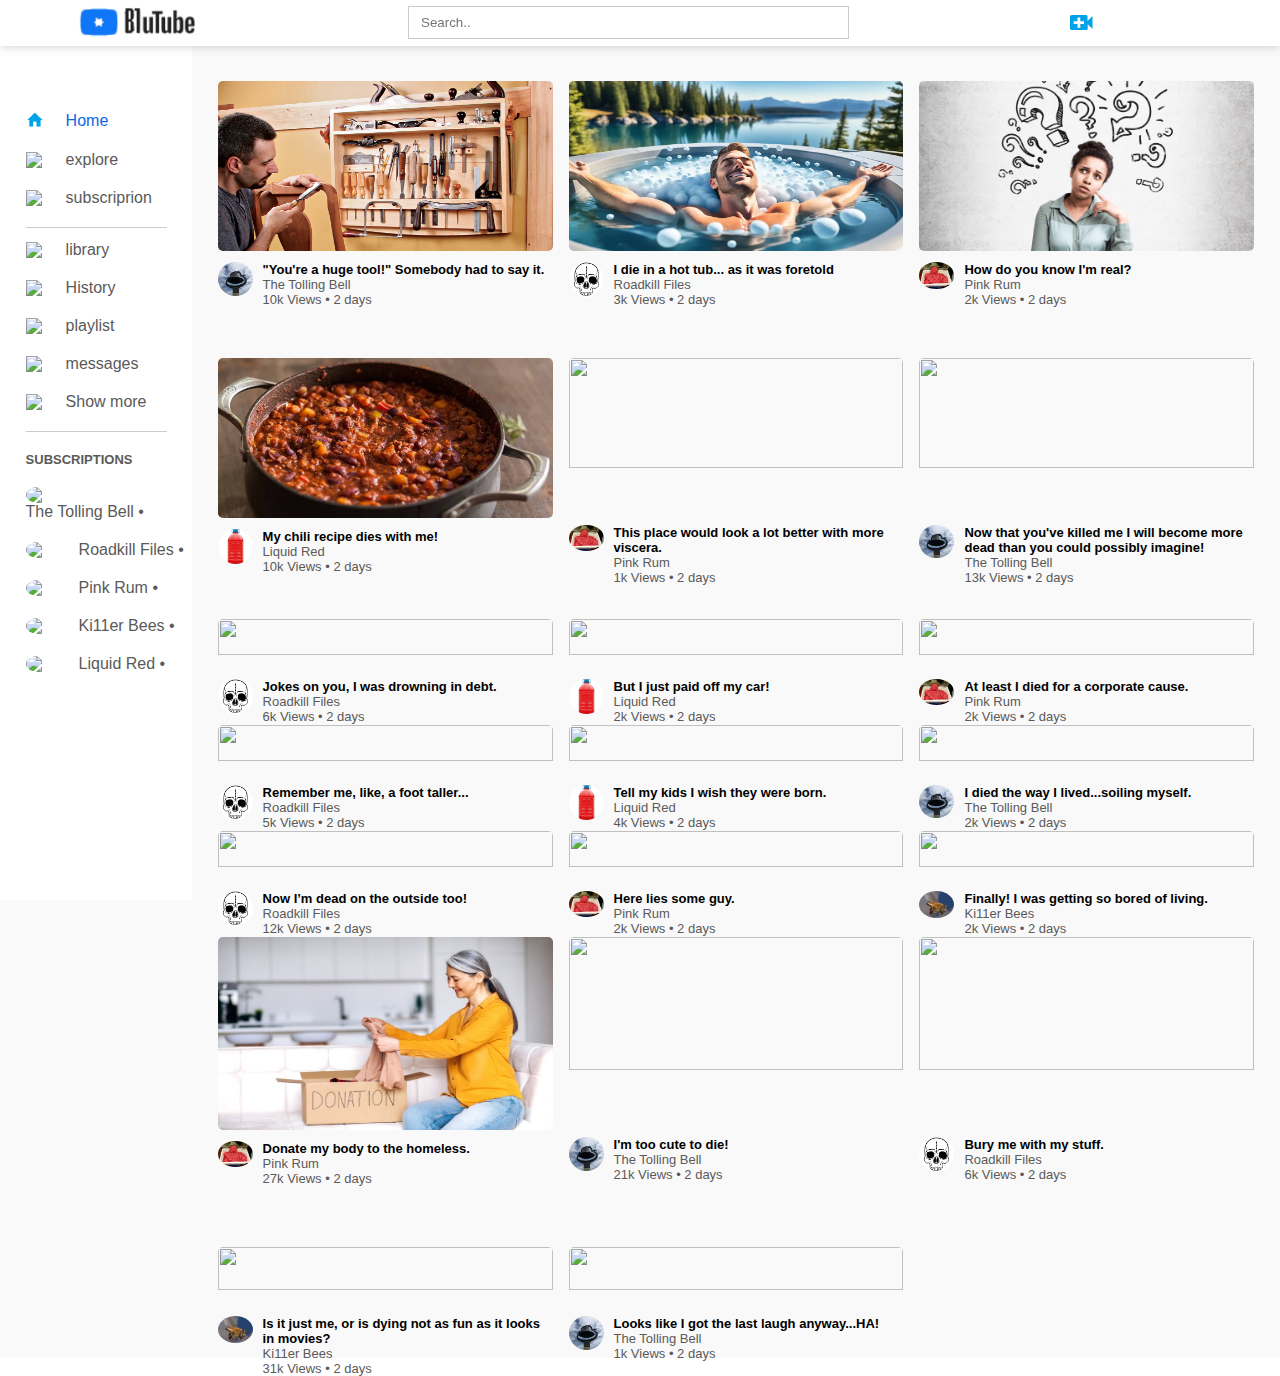
==== index.html @ 5d152c2f "Changed to be Bluetube" ====
<!DOCTYPE html>
<html lang="en">

<head>
    <meta charset="UTF-8">
    <meta http-equiv="X-UA-Compatible" content="IE=edge">
    <meta name="viewport" content="width=device-width, initial-scale=1.0">
    <link rel="stylesheet" href="style.css">
    <title>Youtube Clone</title>
</head>

<body>

    <nav class="flex-div">
        <div class="nav-left flex-div">
            <img src="./images/menu.png" class="menu-icon" alt="" srcset="">
            <img src="./images/Bluetube.png" class="logo" alt="" srcset="">
        </div>
        <div class="nav-middle flex-div">
            <div class="search-box flex-div">
                <input type="text" placeholder="Search..">
                <img src="./images/search.png" alt="" srcset="">
            </div>
            <!-- <img src="./images/voice-search.png" class="mic-icon" alt="" srcset=""> -->
        </div>
        <div class="nav-right flex-div">
            <img src="./images/bluupload.png" alt="" srcset="">
            <img src="./images/more.png" alt="" srcset="">
            <img src="./images/notification.png" alt="" srcset="">
            <img src="./images/nilava.jpeg" class="user-icon" alt="" srcset="">
        </div>
    </nav>

    <!-- Side Bar -->

    <div class="sidebar">
        <div class="shortcut-links">
            <a href="#"><img src="./images/bluHome.png">
                <p>Home</p>
            </a>
            <a href="#"><img src="./images/explore.png">
                <p>explore</p>
            </a>
            <a href="#"><img src="./images/subscriprion.png">
                <p>subscriprion</p>
            </a>
            <hr>
            <a href="#"><img src="./images/library.png">
                <p>library</p>
            </a>
            <a href="#"><img src="./images/history.png">
                <p>History</p>
            </a>
            <a href="#"><img src="./images/playlist.png">
                <p>playlist</p>
            </a>
            <a href="#"><img src="./images/messages.png">
                <p>messages</p>
            </a>
            <a href="#"><img src="./images/show-more.png">
                <p>Show more</p>
            </a>
            <hr>
        </div>
        <div class="subscribed-list">
            <h3>SUBSCRIPTIONS</h3>
            <a href="#"><img src="./images/Jack.png">
                <p>The Tolling Bell &bull;</p>
            </a>
            <a href="#"><img src="./images/simon.png">
                <p>Roadkill Files &bull;</p>
            </a>
            <a href="#"><img src="./images/tom.png">
                <p>Pink Rum &bull;</p>
            </a>
            <a href="#"><img src="./images/megan.png">
                <p>Ki11er Bees &bull;</p>
            </a>
            <a href="#"><img src="./images/cameron.png">
                <p>Liquid Red &bull;</p>
            </a>

        </div>
    </div>

    <!-- Main Body -->
    <div class="container">
        <div class="banner">
            <img src="./images/banner.png" alt="" srcset="">
        </div>
        <div class="list-container">
            <div class="vid-list">
                <a href="video-1.html"> <img src="./images/tool.jpg" class="thumbnail"></a>
                <div class="flex-div">
                    <img src="./images/bell.jpg">
                    <div class="vid-info">
                        <a href="video-1.html">"You're a huge tool!" Somebody had to say it.</a>
                        <p>The Tolling Bell</p>
                        <p>10k Views &bull; 2 days</p>
                    </div>
                </div>
            </div>

            <div class="vid-list">
                <a href="video-2.html"> <img src="./images/hottub.png" class="thumbnail"></a>
                <div class="flex-div">
                    <img src="./images/skull.jpg">
                    <div class="vid-info">
                        <a href="video-2.html">I die in a hot tub... as it was foretold</a>
                        <p>Roadkill Files</p>
                        <p>3k Views &bull; 2 days</p>
                    </div>
                </div>
            </div>

            <div class="vid-list">
                <a href="video-3.html"> <img src="./images/real.png" class="thumbnail "></a>
                <div class="flex-div">
                    <img src="./images/pinkslime.jpeg">
                    <div class="vid-info">
                        <a href="video-3.html">How do you know I'm real?</a>
                        <p>Pink Rum</p>
                        <p>2k Views &bull; 2 days</p>
                    </div>
                </div>
            </div>

            <div class="vid-list">
                <a href="#"> <img src="./images/national-chilli-day.jpg" class="thumbnail chili"></a>
                <div class="flex-div">
                    <img src="./images/red.jpeg">
                    <div class="vid-info">
                        <a href="#">My chili recipe dies with me!</a>
                        <p>Liquid Red</p>
                        <p>10k Views &bull; 2 days</p>
                    </div>
                </div>
            </div>

            <div class="vid-list">
                <a href="#"> <img src="./images/thumbnail5.png" class="thumbnail"></a>
                <div class="flex-div">
                    <img src="./images/pinkslime.jpeg">
                    <div class="vid-info">
                        <a href="#">This place would look a lot better with more viscera.</a>
                        <p>Pink Rum</p>
                        <p>1k Views &bull; 2 days</p>
                    </div>
                </div>
            </div>

            <div class="vid-list">
                <a href="#"> <img src="./images/thumbnail6.png" class="thumbnail"></a>
                <div class="flex-div">
                    <img src="./images/bell.jpg">
                    <div class="vid-info">
                        <a href="#">Now that you've killed me I will become more dead than you could possibly
                            imagine!</a>
                        <p>The Tolling Bell</p>
                        <p>13k Views &bull; 2 days</p>
                    </div>
                </div>
            </div>

            <div class="vid-list">
                <a href="#"> <img src="./images/thumbnail7.png" class="thumbnail"></a>
                <div class="flex-div">
                    <img src="./images/skull.jpg">
                    <div class="vid-info">
                        <a href="#">Jokes on you, I was drowning in debt.</a>
                        <p>Roadkill Files</p>
                        <p>6k Views &bull; 2 days</p>
                    </div>
                </div>
            </div>

            <div class="vid-list">
                <a href="#"> <img src="./images/thumbnail8.png" class="thumbnail"></a>
                <div class="flex-div">
                    <img src="./images/red.jpeg">
                    <div class="vid-info">
                        <a href="#">But I just paid off my car!</a>
                        <p>Liquid Red</p>
                        <p>2k Views &bull; 2 days</p>
                    </div>
                </div>
            </div>


            <div class="vid-list">
                <a href="video-9.html"> <img src="./images/thumbnail9.png" class="thumbnail"></a>
                <div class="flex-div">
                    <img src="./images/pinkslime.jpeg">
                    <div class="vid-info">
                        <a href="video-9.html">At least I died for a corporate cause.</a>
                        <p>Pink Rum</p>
                        <p>2k Views &bull; 2 days</p>
                    </div>
                </div>
            </div>

            <div class="vid-list">
                <a href="#"> <img src="./images/thumbnail10.png" class="thumbnail"></a>
                <div class="flex-div">
                    <img src="./images/skull.jpg">
                    <div class="vid-info">
                        <a href="#">Remember me, like, a foot taller...</a>
                        <p>Roadkill Files</p>
                        <p>5k Views &bull; 2 days</p>
                    </div>
                </div>
            </div>

            <div class="vid-list">
                <a href="video-11.html"> <img src="./images/thumbnail11.png" class="thumbnail"></a>
                <div class="flex-div">
                    <img src="./images/red.jpeg">
                    <div class="vid-info">
                        <a href="video-11.html">Tell my kids I wish they were born.</a>
                        <p>Liquid Red</p>
                        <p>4k Views &bull; 2 days</p>
                    </div>
                </div>
            </div>

            <div class="vid-list">
                <a href="video-12.html"> <img src="./images/thumbnail12.png" class="thumbnail"></a>
                <div class="flex-div">
                    <img src="./images/bell.jpg">
                    <div class="vid-info">
                        <a href="video-12.html">I died the way I lived...soiling myself.</a>
                        <p>The Tolling Bell</p>
                        <p>2k Views &bull; 2 days</p>
                    </div>
                </div>
            </div>

            <div class="vid-list">
                <a href="#"> <img src="./images/thumbnail13.png" class="thumbnail"></a>
                <div class="flex-div">
                    <img src="./images/skull.jpg">
                    <div class="vid-info">
                        <a href="#">Now I’m dead on the outside too!</a>
                        <p>Roadkill Files</p>
                        <p>12k Views &bull; 2 days</p>
                    </div>
                </div>
            </div>

            <div class="vid-list">
                <a href="#"> <img src="./images/thumbnail14.png" class="thumbnail"></a>
                <div class="flex-div">
                    <img src="./images/pinkslime.jpeg">
                    <div class="vid-info">
                        <a href="#">Here lies some guy.</a>
                        <p>Pink Rum</p>
                        <p>2k Views &bull; 2 days</p>
                    </div>
                </div>
            </div>

            <div class="vid-list">
                <a href="#"> <img src="./images/thumbnail15.png" class="thumbnail"></a>
                <div class="flex-div">
                    <img src="./images/beeflying.jpg">
                    <div class="vid-info">
                        <a href="#">Finally! I was getting so bored of living.</a>
                        <p>Ki11er Bees</p>
                        <p>2k Views &bull; 2 days</p>
                    </div>
                </div>
            </div>

            <div class="vid-list">
                <a href="#"> <img src="./images/woman-donating-items.jpg" class="thumbnail"></a>
                <div class="flex-div">
                    <img src="./images/pinkslime.jpeg">
                    <div class="vid-info">
                        <a href="#">Donate my body to the homeless.</a>
                        <p>Pink Rum</p>
                        <p>27k Views &bull; 2 days</p>
                    </div>
                </div>
            </div>

            <div class="vid-list">
                <a href="#"> <img src="./images/thumbnail17.png" class="thumbnail"></a>
                <div class="flex-div">
                    <img src="./images/bell.jpg">

                    <div class="vid-info">
                        <a href="#">I'm too cute to die!</a>
                        <p>The Tolling Bell</p>
                        <p>21k Views &bull; 2 days</p>
                    </div>
                </div>
            </div>

            <div class="vid-list">
                <a href="#"> <img src="./images/thumbnail18.png" class="thumbnail"></a>
                <div class="flex-div">
                    <img src="./images/skull.jpg">
                    <div class="vid-info">
                        <a href="#">Bury me with my stuff.</a>
                        <p>Roadkill Files</p>
                        <p>6k Views &bull; 2 days</p>
                    </div>
                </div>
            </div>

            <div class="vid-list">
                <a href="#"> <img src="./images/thumbnail19.png" class="thumbnail"></a>
                <div class="flex-div">
                    <img src="./images/beeflying.jpg">
                    <div class="vid-info">
                        <a href="#">Is it just me, or is dying not as fun as it looks in movies?</a>
                        <p>Ki11er Bees</p>
                        <p>31k Views &bull; 2 days</p>
                    </div>
                </div>
            </div>

            <div class="vid-list">
                <a href="#"> <img src="./images/thumbnail20.png" class="thumbnail"></a>
                <div class="flex-div">
                    <img src="./images/bell.jpg">
                    <div class="vid-info">
                        <a href="#">Looks like I got the last laugh anyway...HA!</a>
                        <p>The Tolling Bell</p>
                        <p>1k Views &bull; 2 days</p>
                    </div>
                </div>
            </div>


        </div>



    </div>


    <script src="side-bar.js"></script>


</body>

</html>
---- style.css ----
* {
    margin: 0;
    padding: 0;
    font-family: 'poppins', sans-serif;
    box-sizing: border-box;
}

a {
    text-decoration: none;
    color: #5a5a5a;
}

img {
    cursor: pointer;
}

.flex-div {
    display: flex;
    align-items: center;

}

nav {
    padding: 0px 2%;
    justify-content: space-between;
    box-shadow: 0 0 10px rgba(0, 0, 0, 0.2);
    background: #fff;
    position: sticky;
    top: 0;
    z-index: 10;
}


.nav-right img {
    width: 25px;
    margin-right: 25px;
}

.nav-right .user-icon {
    width: 35px;
    margin-right: 0px;
    border-radius: 50%;

}

.nav-left .menu-icon {
    width: 22px;
    margin-right: 25px;

}

.nav-left .logo {
    width: 130px;

}

.nav-middle .mic-icon {
    width: 16px;

}

.nav-middle .search-box {
    border: 1px solid #ccc;
    margin-right: 15px;
    padding: 8px 12px;
    /* border-radius: 25px; */
}

.nav-middle .search-box input {
    width: 400px;
    border: 0;
    outline: 0;
    background: transparent;
}

.nav-middle .search-box img {
    width: 15px;

}

/* sidebar */
.sidebar {
    background: #fff;
    width: 15%;
    height: 100vh;
    position: fixed;
    top: 0;
    padding-left: 2%;
    padding-top: 98px;

}

.shortcut-links a img {
    width: 20px;
    margin-right: 20px;
}

.shortcut-links a {
    display: flex;
    align-items: center;
    margin-bottom: 20px;
    width: fit-content;
    flex-wrap: wrap;
    margin-top: 13px;
}


.shortcut-links a:first-child {
    color: #0c65eb;
}

.sidebar hr {
    border: 0;
    height: 1px;
    background: #ccc;
    width: 85%;
}

.subscribed-list h3 {
    font-size: 13px;
    margin: 20px 0;
    color: #5a5a5a;
}

.subscribed-list a {
    display: flex;
    align-items: center;
    margin-bottom: 20px;
    width: fit-content;
    flex-wrap: wrap;
}

.subscribed-list a img {
    width: 25px;
    border-radius: 50%;
    margin-right: 28px;
}


.small-sidebar {
    width: 5%;
}

.small-sidebar .shortcut-links a p,
.small-sidebar .subscribed-list a,
.small-sidebar h3 {
    display: none;
}

.small-sidebar hr {
    width: 50%;
    margin-bottom: 25px;
    display: none;

}

/* main Body */
.container {
    background: #f9f9f9;
    padding-left: 17%;
    padding-right: 2%;
    padding-top: 20px;
    padding-bottom: 20px;
}

.large-container {
    padding-left: 7%;
}

.banner {
    width: 100%;
    display: none;
}

.banner img {
    width: 100%;
    border-radius: 8px;
}


.list-container {
    display: grid;
    grid-template-columns: repeat(auto-fit, minmax(250px, 1fr));
    grid-column-gap: 16px;
    grid-row-gap: 30px;
    margin-top: 15px;
}

.vid-list .thumbnail {
    width: 100%;
    border-radius: 5px;
    height: 69%;

}

.chili {
    height: 155px;
}

.vid-list .flex-div {
    align-items: flex-start;
    margin-top: 7px;
}

.vid-list .flex-div img {
    width: 35px;
    margin-right: 10px;
    border-radius: 50%;
}

.vid-info {
    color: #5a5a5a;
    font-size: 13px;

}

.vid-info a {
    color: black;
    font-weight: 600;
    display: block;
    margin: bottom 5px;
    ;
}


@media (max-width: 900px) {
    .menu-icon {
        display: none;
    }

    .sidebar {
        display: none;
    }

    .container,
    .large-container {
        padding-left: 5%;
        padding-right: 5%;
    }

    /* .nav-right img{

    display: none;
   } */

    .nav-right .user-icon {
        display: block;
        width: 30px;
    }

    .nav-middle .search-box {
        width: 100px;
        display: none;

    }

    .nav-middle .mic-icon {
        display: none;
    }

    .logo {
        width: 90px;
    }

}

/*******      Video -9      *****/


.play-container {
    padding-left: 2% !important;
}

.row {
    display: flex;
    justify-content: space-between;
    flex-wrap: wrap;

}

.play-video {
    flex-basis: 69%;
}

.right-sidebar {
    flex-basis: 30%;
}

.play-video video {
    width: 100%;
}

.side-video-list {

    display: flex;
    justify-content: space-between;
    margin-bottom: 8px;
}

.side-video-list img {
    width: 100%;

}

.side-video-list .small-thumbnail {
    flex-basis: 49%;

}

.side-video-list .vid-info {

    flex-basis: 49%;
}

.play-video .tags a {

    color: #0000ff;
    font-size: 13px;
}

.play-video h3 {
    font-weight: 600;
    font-size: 22px;
    margin-top: 12px;
}

.play-video .play-video-info {
    display: flex;
    align-items: center;
    justify-content: space-between;
    flex-wrap: wrap;
    margin-top: 5px;
    font-size: 14px;
    color: #5a5a5a;
}

.play-video .play-video-info a img {
    width: 20px;
    margin-right: 8px;

}

.play-video .play-video-info a {
    display: inline-flex;
    align-items: center;
    margin-left: 15px;

}

.play-video hr {
    border: 0;
    height: 1px;
    background: #ccc;
    margin: 10px 0;
}

.owner {
    display: flex;
    align-items: center;
    margin-top: 20px;
}

.owner div {
    flex: 1;
    line-height: 18px;
}

.owner img {
    width: 40px;
    border-radius: 50%;
    margin-right: 15px;
}

.owner p {
    color: #000;
    font-weight: 600;
    font-size: 18px;
}


.owner span {
    font-size: 13px;
    color: #5a5a5a;
}


.owner button {
    background: #2947f3;
    color: #fff;
    padding: 8px 30px;
    border: 0;
    outline: 0;
    border-radius: 4px;
    cursor: pointer;
}

.vid-des {
    padding-left: 55px;
    margin: 15px 0;
}

.vid-des p {

    font-size: 14px;
    margin-bottom: 5px;
    color: #5a5a5a;
}

.vid-des .cmnt {
    display: flex;
    margin-top: 15px;
}

.cmnt img {
    width: 24px;
    height: 17px;
    margin-left: 46px;
    margin-right: 14px;
}

.vid-des h4 {
    font-size: 14px;
    color: #5a5a5a;
    /* margin-top: 15px; */
}

.add-cmnt {
    display: flex;
    align-items: center;
    margin: 30px 0;
}

.add-cmnt img {
    width: 35px;
    border-radius: 50%;
    margin-right: 15px;
}

.add-cmnt input {
    border: 0;
    outline: 0;
    border-bottom: 1px solid #5a5a5a;
    width: 100%;
    padding-top: 10px;
    background: transparent;
}

.old-cmnt {
    display: flex;
    align-items: center;
    margin: 20px 0;
}

.old-cmnt img {
    width: 35px;
    border-radius: 50%;
    margin-right: 15px;
}

.old-cmnt h3 {
    font-size: 14px;
    margin-bottom: 2px;
}

.old-cmnt h3 span {
    font-size: 12px;
    color: #5a5a5a;
    font-weight: 500;
    margin-left: 8px;
}

.old-cmnt .cmnt-react {
    display: flex;
    align-items: center;
    margin: 8px 0;
    font-size: 14px;
}

.old-cmnt .cmnt-react img {

    width: 20px;
    border-radius: 0;
    margin-right: 5px;
}

.old-cmnt .cmnt-react span {
    margin-right: 20px;
    color: #5a5a5a;

}

.old-cmnt .cmnt-react div {
    color: blue;
    display: block;
}

.hide-hr {
    display: none;
}

@media (max-width: 900px) {

    .play-video {
        flex-basis: 100%;
    }


    .right-sidebar {
        flex-basis: 100%;
        margin-top: 35px;
    }

    .play-container {
        padding-left: 5%;
    }

    .vid-des {
        padding-left: 5px;
    }

    .play-video .play-video-info a {
        margin-left: 0;
        margin-right: 15px;
        margin-top: 15px;
    }

    .hide-hr {
        display: block;
    }

}
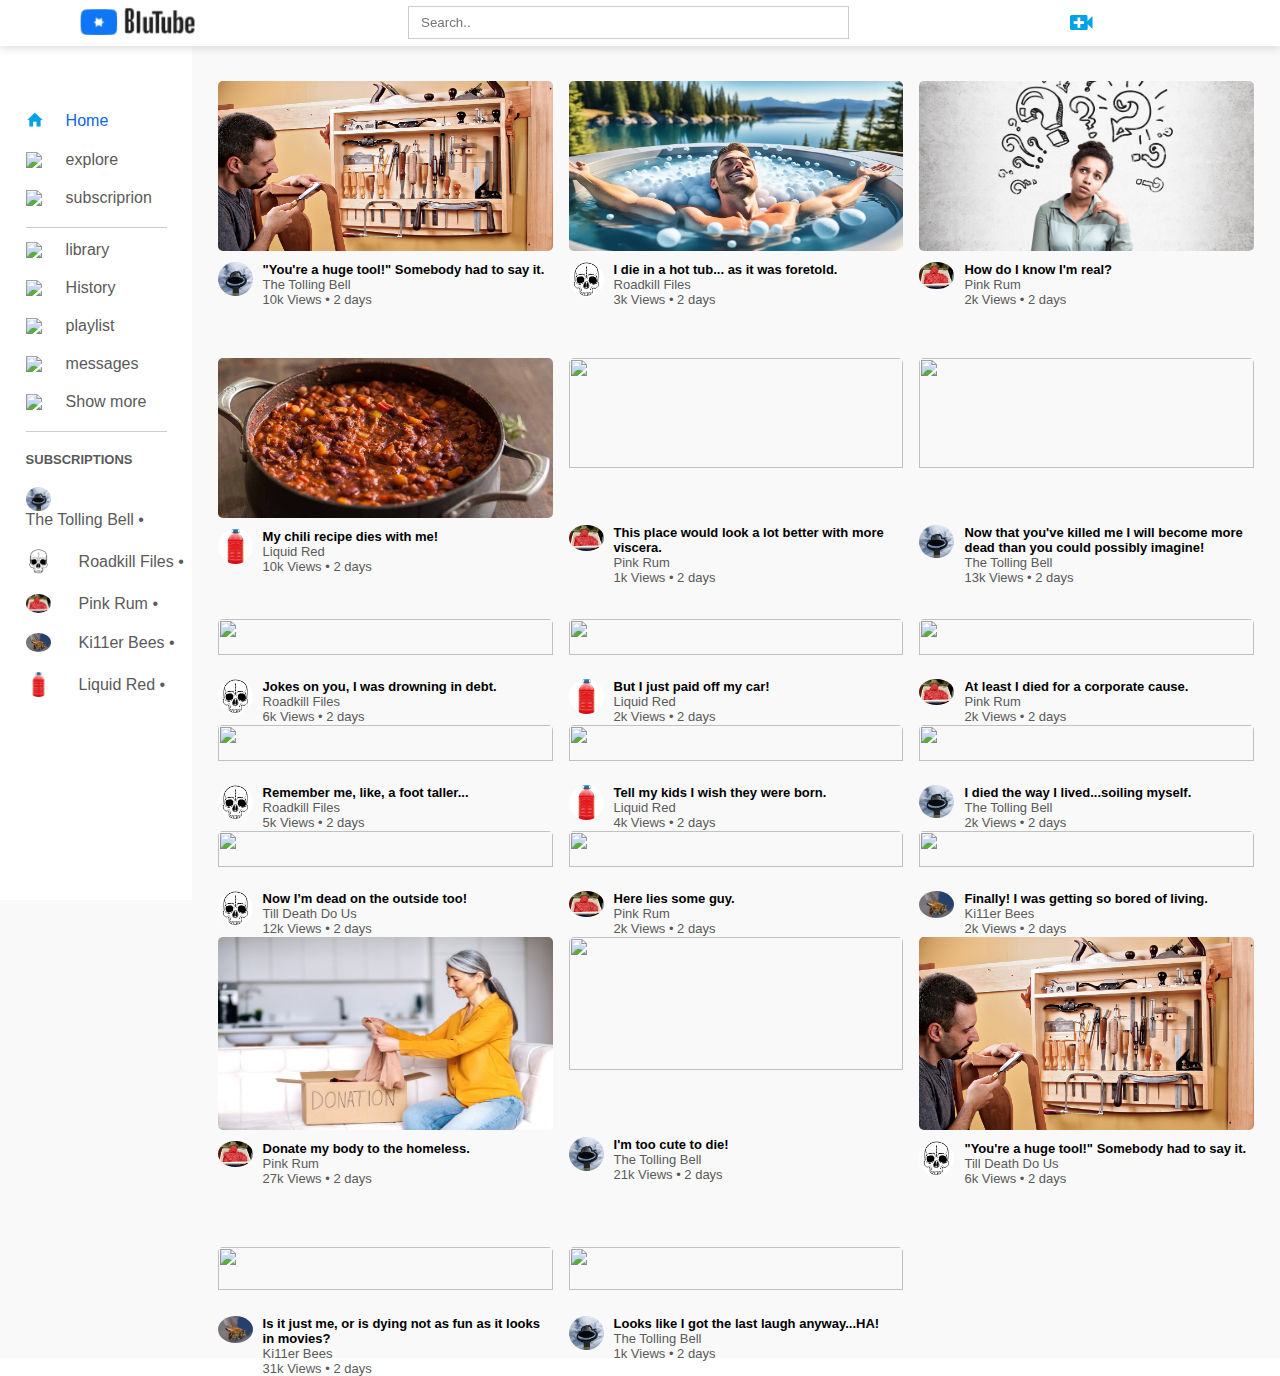
==== commit 59ee5483: "changes" ====
--- a/index.html
+++ b/index.html
@@ -64,19 +64,19 @@
         </div>
         <div class="subscribed-list">
             <h3>SUBSCRIPTIONS</h3>
-            <a href="#"><img src="./images/Jack.png">
+            <a href="#"><img src="./images/bell.jpg">
                 <p>The Tolling Bell &bull;</p>
             </a>
-            <a href="#"><img src="./images/simon.png">
+            <a href="#"><img src="./images/skull.jpg">
                 <p>Roadkill Files &bull;</p>
             </a>
-            <a href="#"><img src="./images/tom.png">
+            <a href="#"><img src="./images/pinkslime.jpeg">
                 <p>Pink Rum &bull;</p>
             </a>
-            <a href="#"><img src="./images/megan.png">
+            <a href="#"><img src="./images/beeflying.jpg">
                 <p>Ki11er Bees &bull;</p>
             </a>
-            <a href="#"><img src="./images/cameron.png">
+            <a href="#"><img src="./images/red.jpeg">
                 <p>Liquid Red &bull;</p>
             </a>
 
@@ -106,7 +106,7 @@
                 <div class="flex-div">
                     <img src="./images/skull.jpg">
                     <div class="vid-info">
-                        <a href="video-2.html">I die in a hot tub... as it was foretold</a>
+                        <a href="video-2.html">I die in a hot tub... as it was foretold.</a>
                         <p>Roadkill Files</p>
                         <p>3k Views &bull; 2 days</p>
                     </div>
@@ -118,7 +118,7 @@
                 <div class="flex-div">
                     <img src="./images/pinkslime.jpeg">
                     <div class="vid-info">
-                        <a href="video-3.html">How do you know I'm real?</a>
+                        <a href="video-3.html">How do I know I'm real?</a>
                         <p>Pink Rum</p>
                         <p>2k Views &bull; 2 days</p>
                     </div>
@@ -241,7 +241,7 @@
                     <img src="./images/skull.jpg">
                     <div class="vid-info">
                         <a href="#">Now I’m dead on the outside too!</a>
-                        <p>Roadkill Files</p>
+                        <p>Till Death Do Us</p>
                         <p>12k Views &bull; 2 days</p>
                     </div>
                 </div>
@@ -297,12 +297,12 @@
             </div>
 
             <div class="vid-list">
-                <a href="#"> <img src="./images/thumbnail18.png" class="thumbnail"></a>
-                <div class="flex-div">
-                    <img src="./images/skull.jpg">
-                    <div class="vid-info">
-                        <a href="#">Bury me with my stuff.</a>
-                        <p>Roadkill Files</p>
+                <a href="#"> <img src="./images/tool.jpg" class="thumbnail"></a>
+                <div class="flex-div">
+                    <img src="./images/skull.jpg">
+                    <div class="vid-info">
+                        <a href="#">"You're a huge tool!" Somebody had to say it.</a>
+                        <p>Till Death Do Us</p>
                         <p>6k Views &bull; 2 days</p>
                     </div>
                 </div>
